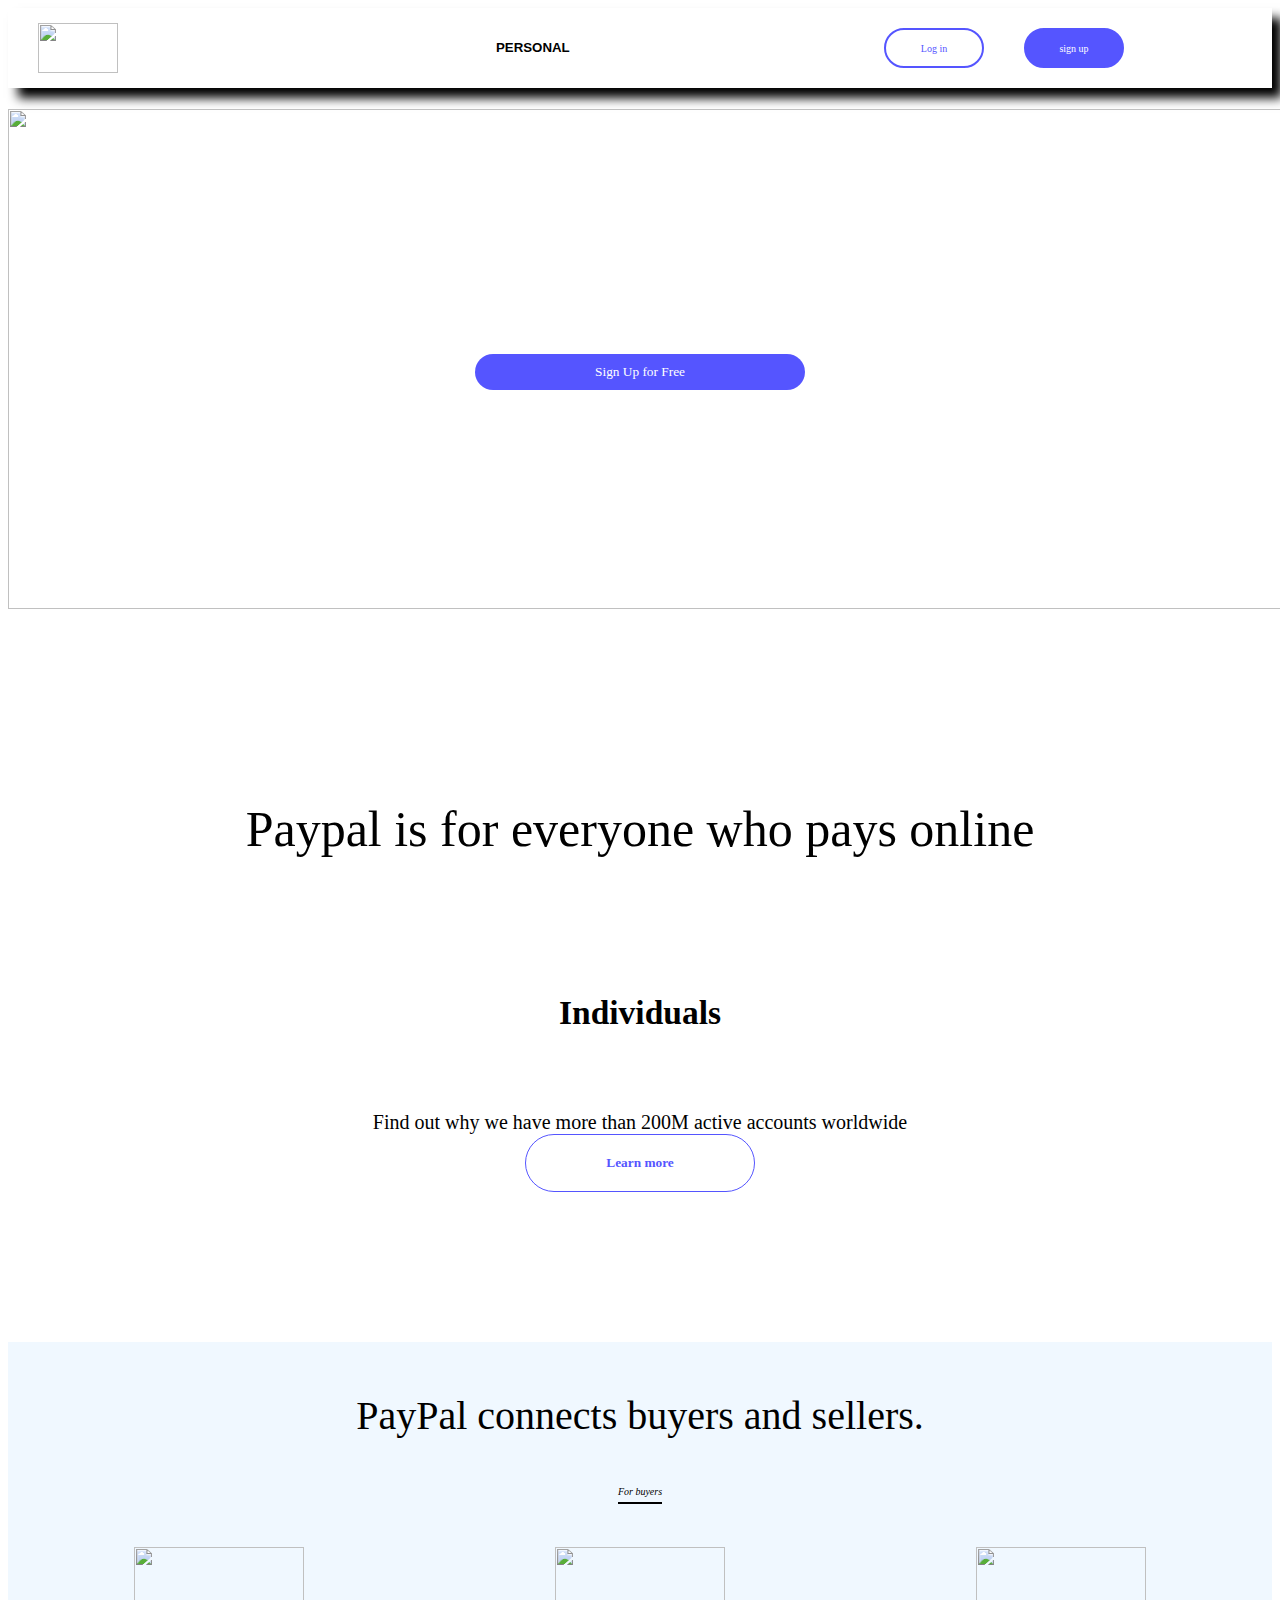
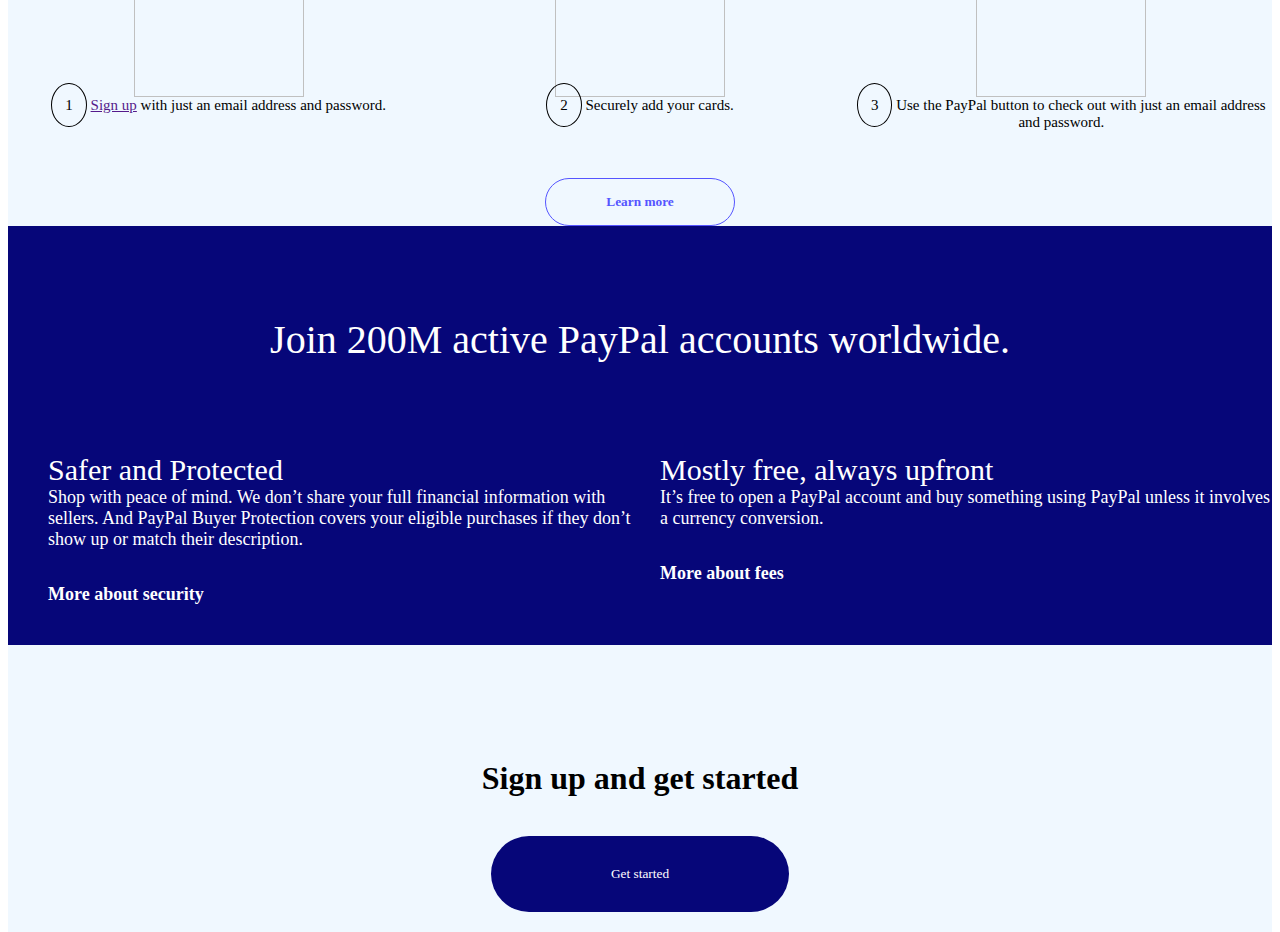
==== paypal.html @ f4d0f6c4 "Add files via upload" ====
<html lang="en">
<head>
    <meta charset="UTF-8">
    <meta http-equiv="X-UA-Compatible" content="IE=edge">
    <meta name="viewport" content="width=device-width, initial-scale=1.0">
    <title>Document</title>
    <link rel="stylesheet" href="paypal.css">
</head>
<body>
    <div class="flex-container">
        <img class="icon" src="paypallogo.png" alt="">
        <h5 class="personal" style="font-weight: 0.8; font-family:sans-serif;padding-top:10px;padding-left: 200px; ">PERSONAL</h5>
       <a href="index.html"> <button style="border: 2px solid rgb(85, 85, 255) ; border-radius:40px;margin-left :300px;
       margin-top:20px; background-color:white;height: 40px;width:100px;color: rgb(85, 85, 255);
       font-size: 10px;cursor: pointer;">Log in</button></a>
        <button style="border: 2px solid rgb(85, 85, 255) ; border-radius:40px;margin-left :40px;margin-top:20px;
         background-color:rgb(85, 85, 255);height: 40px;width:100px;color: white;font-size: 10px;">sign up</button>
    </div>
    <div class="img1">
        <img src="paypalimage.webp" alt="">
        <div>
            <h1>The simpler, safer way to pay online</h1><br><br>
            <button style="background-color: rgb(85, 85, 255) ; border: 2px rgb(85, 85, 255); border-radius: 40px; 
            padding: 10px 120px; color: white;">Sign Up for Free</button>
            <h4>Own a business? Open a business account</h4>
        </div>
    </div>
    <div class="stage2">
        Paypal is for everyone who pays online <br><br>
        <img src="paypalicon.png" alt="">
        <h6>Individuals</h6>
        <sub>Find out why we have more than 200M active accounts worldwide</sub><br>
        <button style="background-color: white; border: 1px solid rgb(85, 85, 255);color:rgb(85, 85, 255); border-radius: 40px;
         padding: 20px 80px;"><strong>Learn more</strong> </button>
    </div>
    <div class="stage3">
        PayPal connects buyers and sellers. <br><br>
        <em>For buyers</em>
        <div class="stage3_1">
            <div>
                <img src="buyonline_browser1.png" alt=""><br>
                <span style="border: 1px solid black; border-radius: 100%; padding:13px;">1</span>
                <a href="">Sign up</a>  with just an email address and password.
            </div>
            <div>
                <img src="buyonline_browser2.png" alt=""><br>
                <span style="border: 1px solid black; border-radius: 100%; padding:13px;">2</span>
                Securely add your cards.
            </div>
            <div>
                <img src="buyonline_browser3.png" alt=""><br>
                <span style="border: 1px solid black; border-radius: 100%; padding:13px;">3</span>
                Use the PayPal button to check out with just an email address and password.
            </div>
        </div><br>
        <button style="background-color: transparent; border: 1px solid rgb(85, 85, 255);color:rgb(85, 85, 255); border-radius: 40px;padding: 15px 60px;
        cursor: pointer;"><strong>Learn more</strong> </button>
    </div>
    <div class="stage4">
        Join 200M active PayPal accounts worldwide.
        <div class="stage4_1">
            <div class="stage4_2">Safer and Protected  <br><span>Shop with peace of mind. We don’t share your full financial information with 
                sellers. And PayPal Buyer Protection covers your eligible purchases if they don’t show up or match their description.</span><br><br><a href=""><b>More about security</b></a>
            </div>
            <div class="stage4_2">
                Mostly free, always upfront<br><span>It’s free to open a PayPal account and buy something using PayPal unless it involves a currency conversion.</span><br><br><a href=""><b>More about fees</b></a>
            </div>
        </div>
    </div>
    <div class="stage5">
        <h1><br><br> Sign up and get started</h1><br>
        <button style="background-color:  rgb(6, 6, 121);; border: 2px  rgb(6, 6, 121); border-radius: 40px; 
        padding: 30px 120px; color: white;">Get started</button>
    </div>
    <div class="stage6">
        <a href="">Help and Contact</a>
        <a href="">Fees</a>
        <a href="">Security</a>
        <a href="">Features</a>
        <a href="">Shop</a>
    </div>
        
</body>
</html>
---- paypal.css ----
*{
    font-family: Calibri;
}
.icon{
    width: 80px;
    height: 50px;
padding-left:30px;
padding-top: 15px;
}
.flex-container{
    background-color: white;
    height: 80px;
    box-shadow: 10px 10px 10px black;
    display: grid;
    grid-template-columns: 1fr 1fr 1fr 1fr;
    width: 100%;
}
.personal :hover{
   margin-bottom: 20px blue; 
}
.img1 img{
    width: 100%;
    height: 500px;
    position: absolute;
}
.img1 div{
    position: relative;
    text-align: center;
    top: 150px;
    color: white;
}
.stage2{
    top: 500px;
    position: relative;
    text-align: center;
    font-size: 50px;
}
.stage2 sub{
    font-size: 20px;
}
.stage3{
    background-color:aliceblue;
    position: relative;
    top: 650px;
    text-align: center;
    padding-top: 50px;
    font-size: 40px
}
.stage3 em{
    font-size: 10px;
    border-bottom: 2px solid black;
    padding-bottom: 5px;
}
.stage3_1{
    display: grid;
    grid-template-columns: 1fr 1fr 1fr;
    font-size: 15px;
    padding-top: 50px ;
}
.stage3_1 img{
    width: 170px;
    height: 150px;
    box-shadow:  4px black;
}
.stage4{
    position: relative;
    top: 650px;
    background-color: rgb(6, 6, 121);
    color: white;
    text-align: center;
    font-size: 40px;
    padding-top: 90px;
    padding-bottom: 90px;
}
.stage4_1{
    display: grid;
    grid-template-columns: 1fr 1fr;
    text-align: left;
    margin-left: 40px;
}
.stage4_1 .stage4_2{
    font-size: 30px;
    padding-top: 90px;
}
.stage4_1 .stage4_2 span{
    font-size: 18px;
}
.stage4_1 .stage4_2 a{
    text-decoration: none;
    color: white;
    font-size: 18px;
}
.stage5{
    position: relative;
    top: 600px;
    text-align: center;
    padding: 20px;
    background-color: aliceblue;
}
.
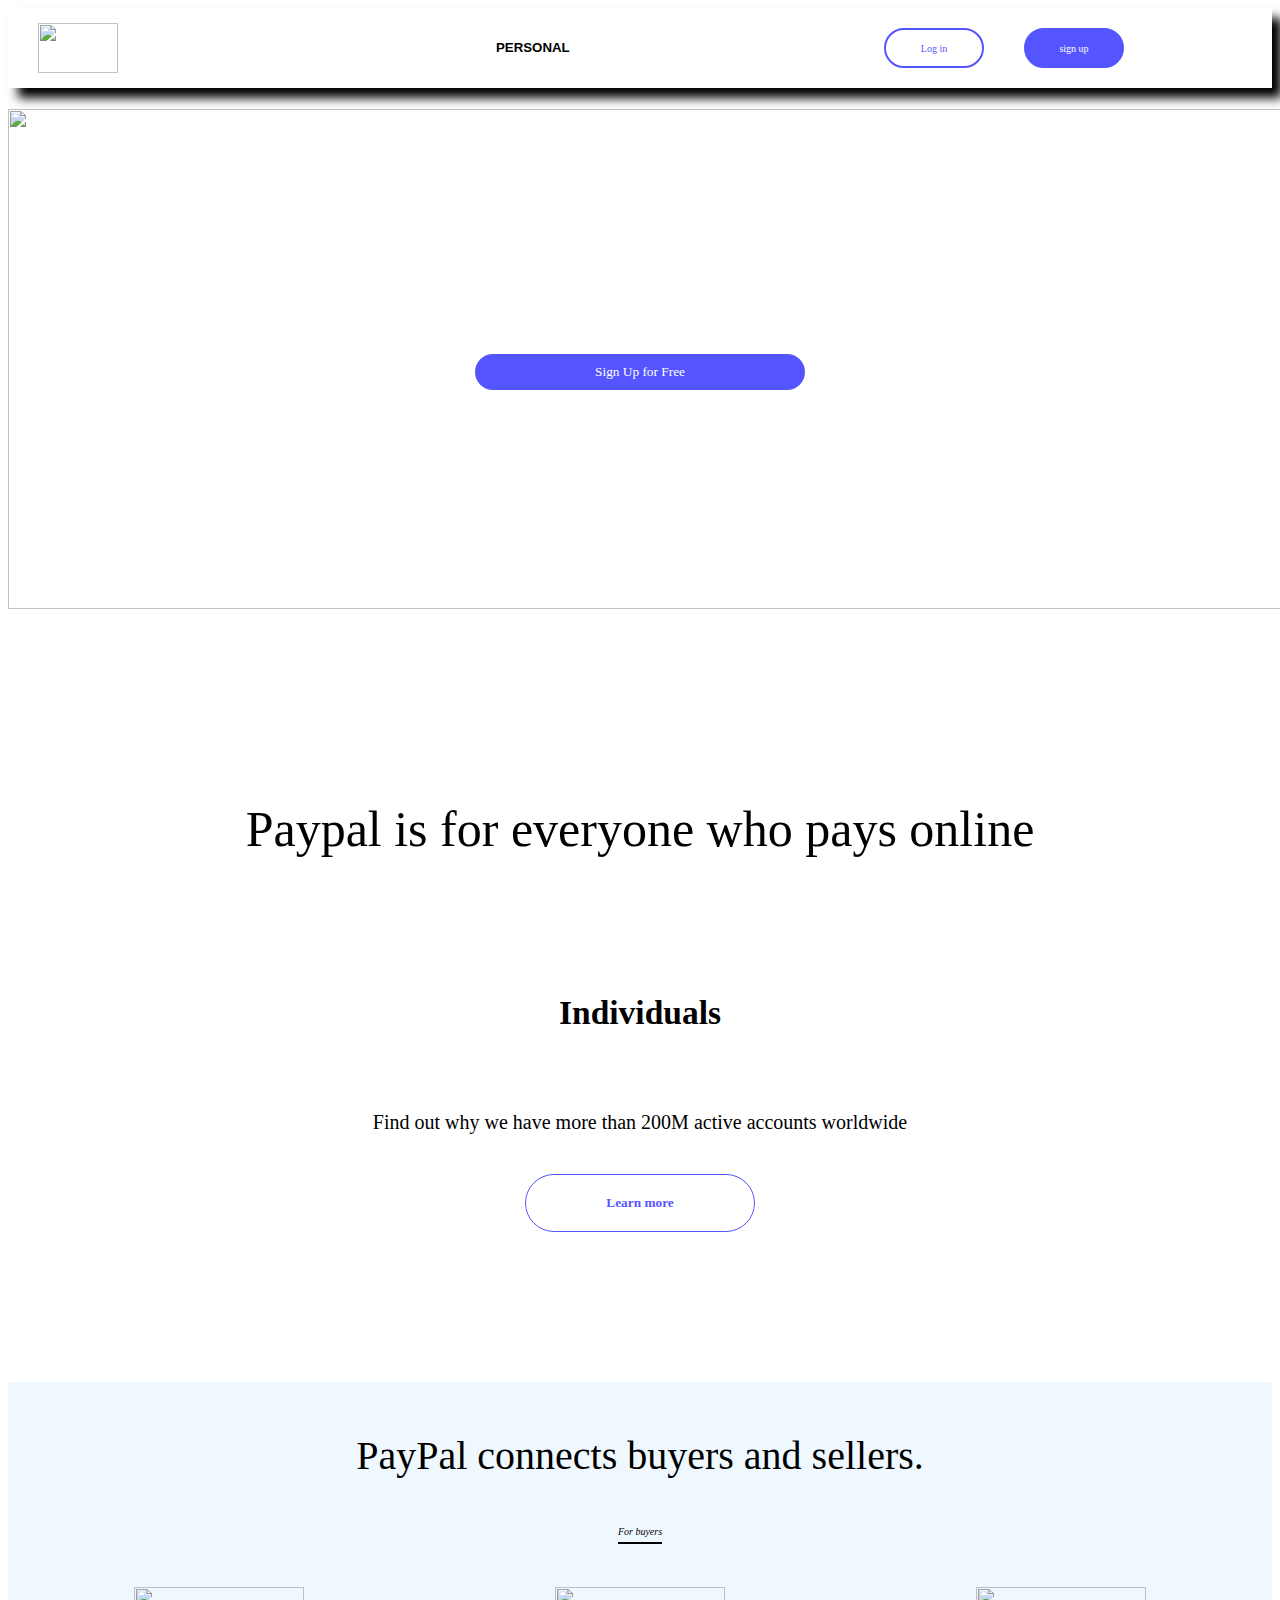
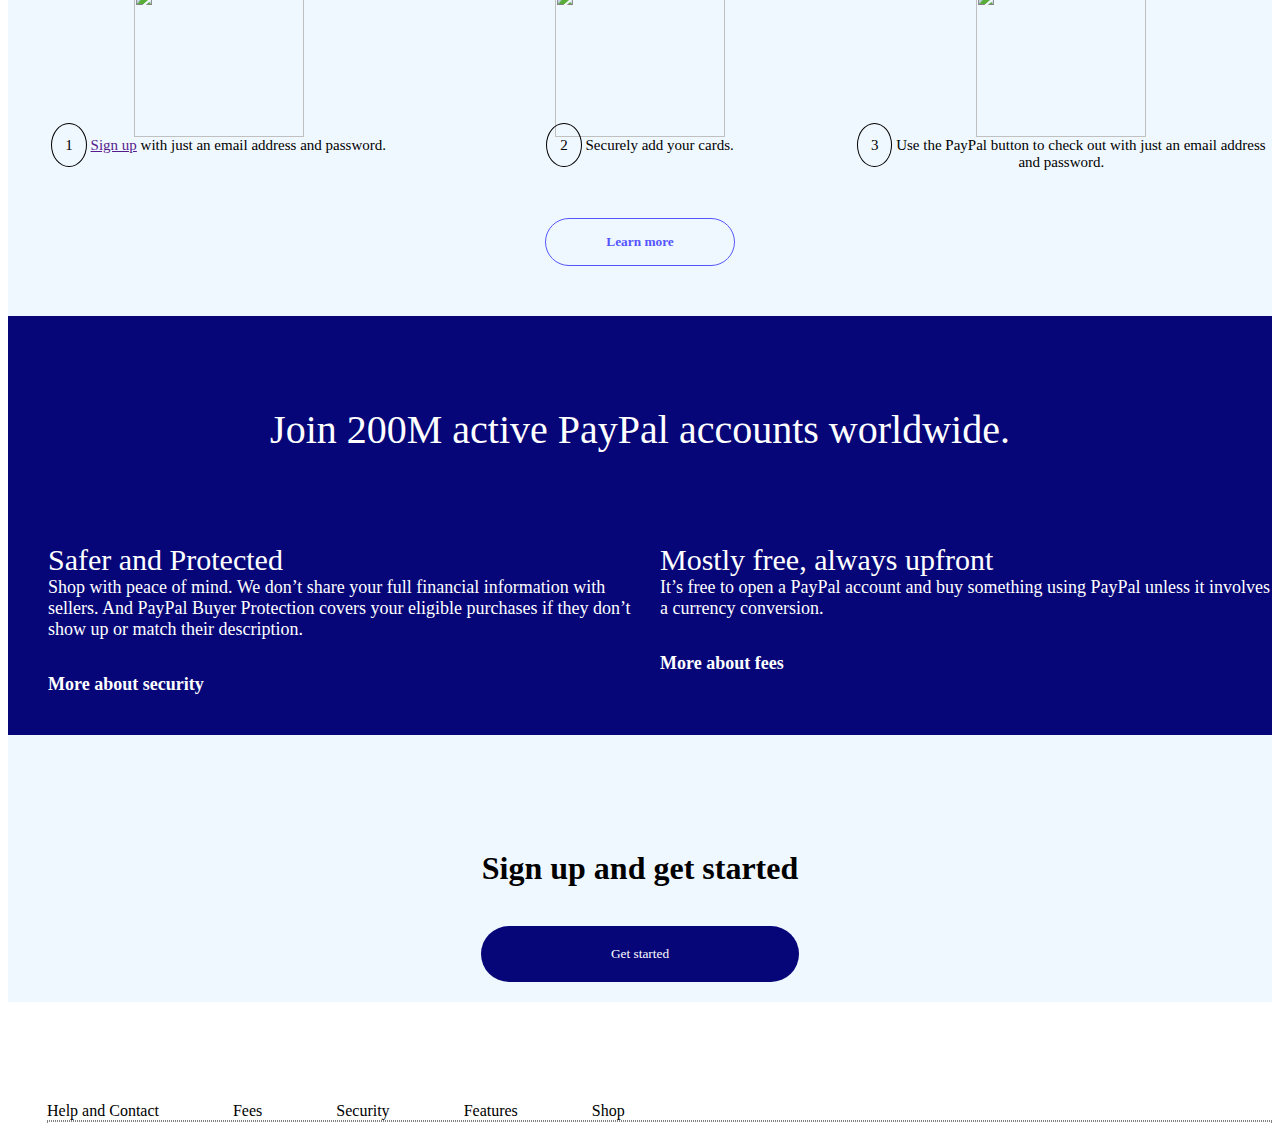
==== commit 4340392c: "Add files via upload" ====
--- a/paypal.html
+++ b/paypal.html
@@ -3,25 +3,34 @@
     <meta charset="UTF-8">
     <meta http-equiv="X-UA-Compatible" content="IE=edge">
     <meta name="viewport" content="width=device-width, initial-scale=1.0">
-    <title>Document</title>
+    <title>Paypal (cloned)</title>
+    <link rel="shortcut icon" href="paypallogo2.png">
     <link rel="stylesheet" href="paypal.css">
 </head>
 <body>
+    <!--nav-bar-->
     <div class="flex-container">
         <img class="icon" src="paypallogo.png" alt="">
-        <h5 class="personal" style="font-weight: 0.8; font-family:sans-serif;padding-top:10px;padding-left: 200px; ">PERSONAL</h5>
+        <div>
+            <h5 class="personal" style="font-weight: -800; font-family:sans-serif;padding-top:10px;padding-left: 200px;cursor: pointer; ">PERSONAL</h5>
+            <div>
+                
+            </div>
+        </div>
        <a href="index.html"> <button style="border: 2px solid rgb(85, 85, 255) ; border-radius:40px;margin-left :300px;
        margin-top:20px; background-color:white;height: 40px;width:100px;color: rgb(85, 85, 255);
        font-size: 10px;cursor: pointer;">Log in</button></a>
-        <button style="border: 2px solid rgb(85, 85, 255) ; border-radius:40px;margin-left :40px;margin-top:20px;
-         background-color:rgb(85, 85, 255);height: 40px;width:100px;color: white;font-size: 10px;">sign up</button>
+        <a href="signuppaypal.html"><button style="border: 2px solid rgb(85, 85, 255) ; border-radius:40px;margin-left :40px;margin-top:20px;
+         background-color:rgb(85, 85, 255);height: 40px;width:100px;color: white;font-size: 10px;">sign up</button></a>
     </div>
+
+    <!---->
     <div class="img1">
         <img src="paypalimage.webp" alt="">
         <div>
             <h1>The simpler, safer way to pay online</h1><br><br>
-            <button style="background-color: rgb(85, 85, 255) ; border: 2px rgb(85, 85, 255); border-radius: 40px; 
-            padding: 10px 120px; color: white;">Sign Up for Free</button>
+            <a href="signuppaypal.html"><button style="background-color: rgb(85, 85, 255) ; border: 2px rgb(85, 85, 255); border-radius: 40px; 
+            padding: 10px 120px; color: white; cursor: pointer;">Sign Up for Free</button></a>
             <h4>Own a business? Open a business account</h4>
         </div>
     </div>
@@ -31,8 +40,9 @@
         <h6>Individuals</h6>
         <sub>Find out why we have more than 200M active accounts worldwide</sub><br>
         <button style="background-color: white; border: 1px solid rgb(85, 85, 255);color:rgb(85, 85, 255); border-radius: 40px;
-         padding: 20px 80px;"><strong>Learn more</strong> </button>
+         padding: 20px 80px; margin-top: 40px;"><strong>Learn more</strong> </button>
     </div>
+    <!---->
     <div class="stage3">
         PayPal connects buyers and sellers. <br><br>
         <em>For buyers</em>
@@ -48,14 +58,15 @@
                 Securely add your cards.
             </div>
             <div>
-                <img src="buyonline_browser3.png" alt=""><br>
+               <img src="buyonline_browser3.png" alt=""><br>
                 <span style="border: 1px solid black; border-radius: 100%; padding:13px;">3</span>
                 Use the PayPal button to check out with just an email address and password.
             </div>
         </div><br>
         <button style="background-color: transparent; border: 1px solid rgb(85, 85, 255);color:rgb(85, 85, 255); border-radius: 40px;padding: 15px 60px;
-        cursor: pointer;"><strong>Learn more</strong> </button>
+        cursor: pointer; margin-bottom: 50px;"><strong>Learn more</strong> </button>
     </div>
+    <!---->
     <div class="stage4">
         Join 200M active PayPal accounts worldwide.
         <div class="stage4_1">
@@ -69,16 +80,17 @@
     </div>
     <div class="stage5">
         <h1><br><br> Sign up and get started</h1><br>
-        <button style="background-color:  rgb(6, 6, 121);; border: 2px  rgb(6, 6, 121); border-radius: 40px; 
-        padding: 30px 120px; color: white;">Get started</button>
+        <a href="signuppaypal.html"><button style="background-color:  rgb(6, 6, 121); border: 2px  rgb(6, 6, 121); border-radius: 40px; 
+        padding: 20px 130px; color: white; text-decoration: none; cursor: pointer;">Get started</button></a> 
     </div>
+    <!--footer-->
     <div class="stage6">
         <a href="">Help and Contact</a>
         <a href="">Fees</a>
         <a href="">Security</a>
         <a href="">Features</a>
         <a href="">Shop</a>
+        <div style="border: 1px dotted grey;"></div>
     </div>
-        
 </body>
 </html>--- a/paypal.css
+++ b/paypal.css
@@ -14,9 +14,10 @@
     display: grid;
     grid-template-columns: 1fr 1fr 1fr 1fr;
     width: 100%;
+    cursor: default;
 }
 .personal :hover{
-   margin-bottom: 20px blue; 
+   margin-bottom: 20px blue;  
 }
 .img1 img{
     width: 100%;
@@ -97,4 +98,12 @@
     padding: 20px;
     background-color: aliceblue;
 }
-.+.stage6{
+    margin-top: 700px;
+    margin-left: 39px;
+}
+.stage6 a{
+    text-decoration: none;
+    padding-right: 70px;
+    color: black;
+}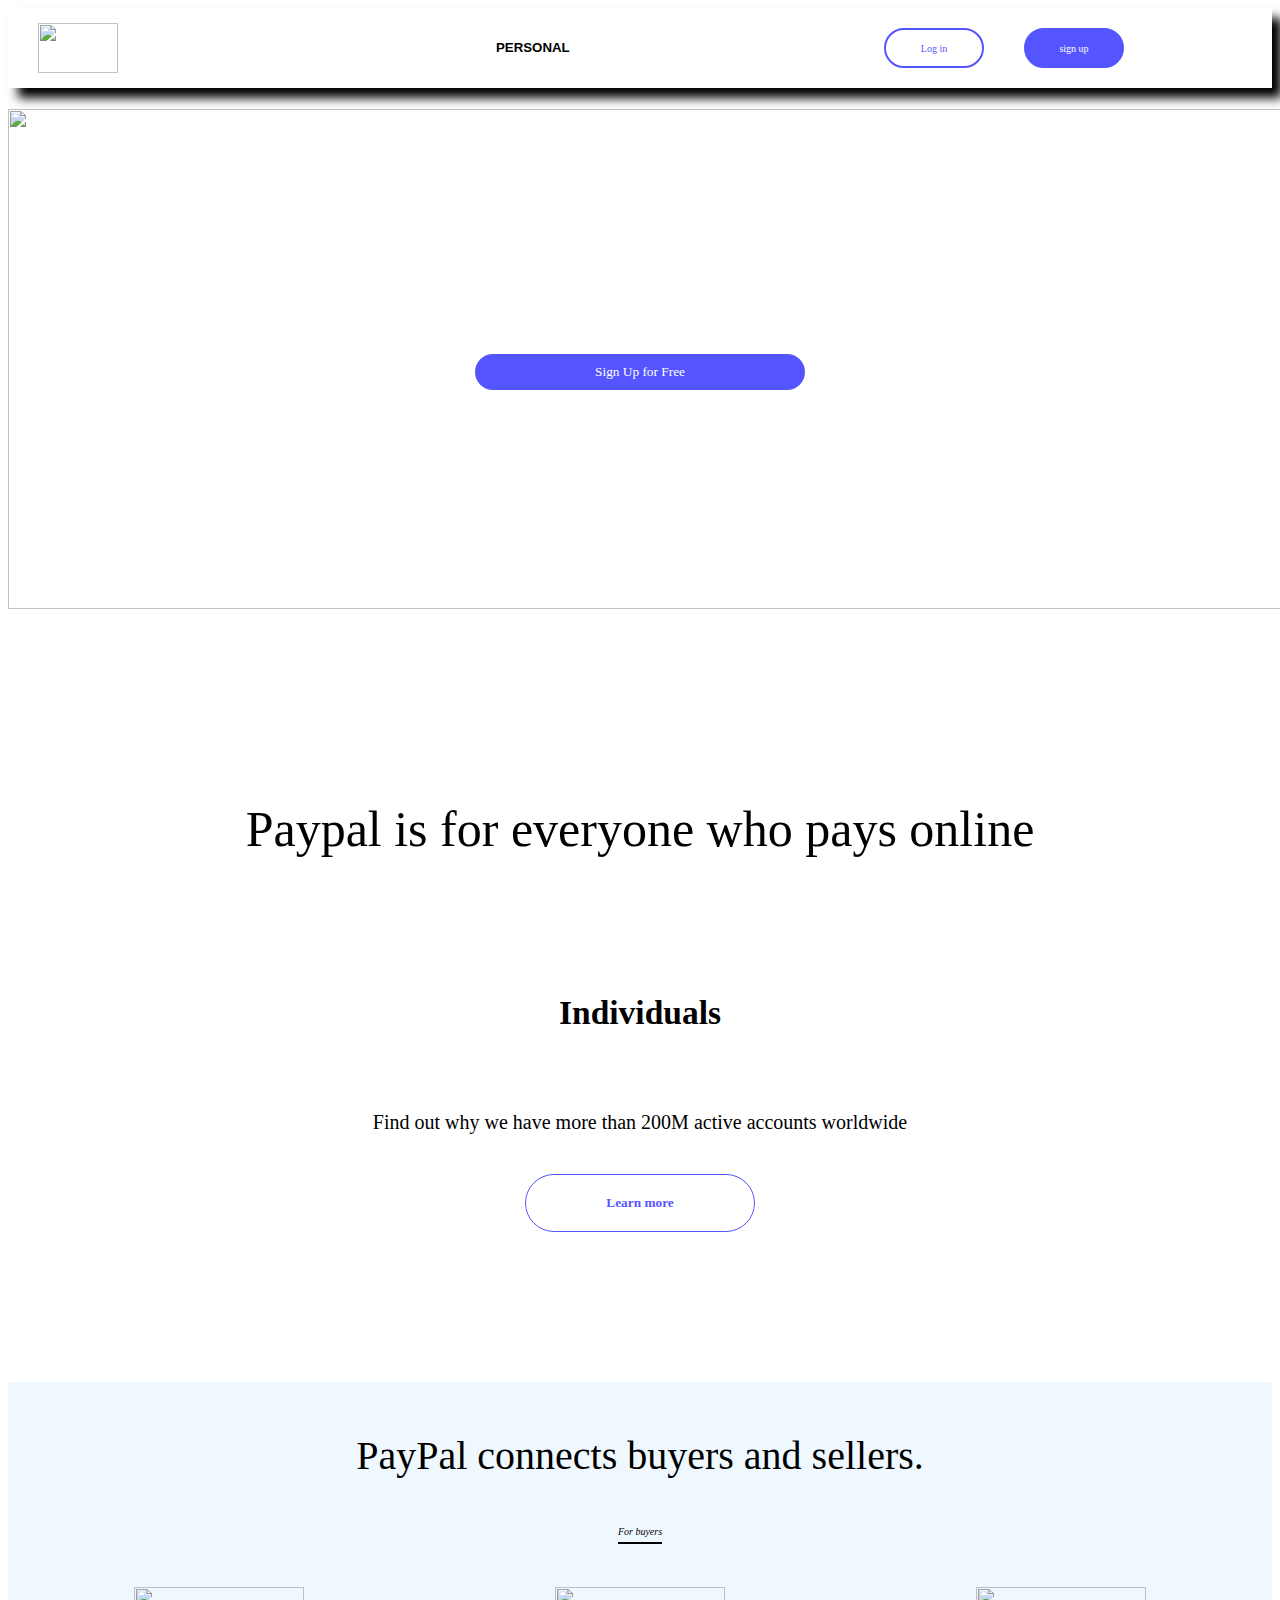
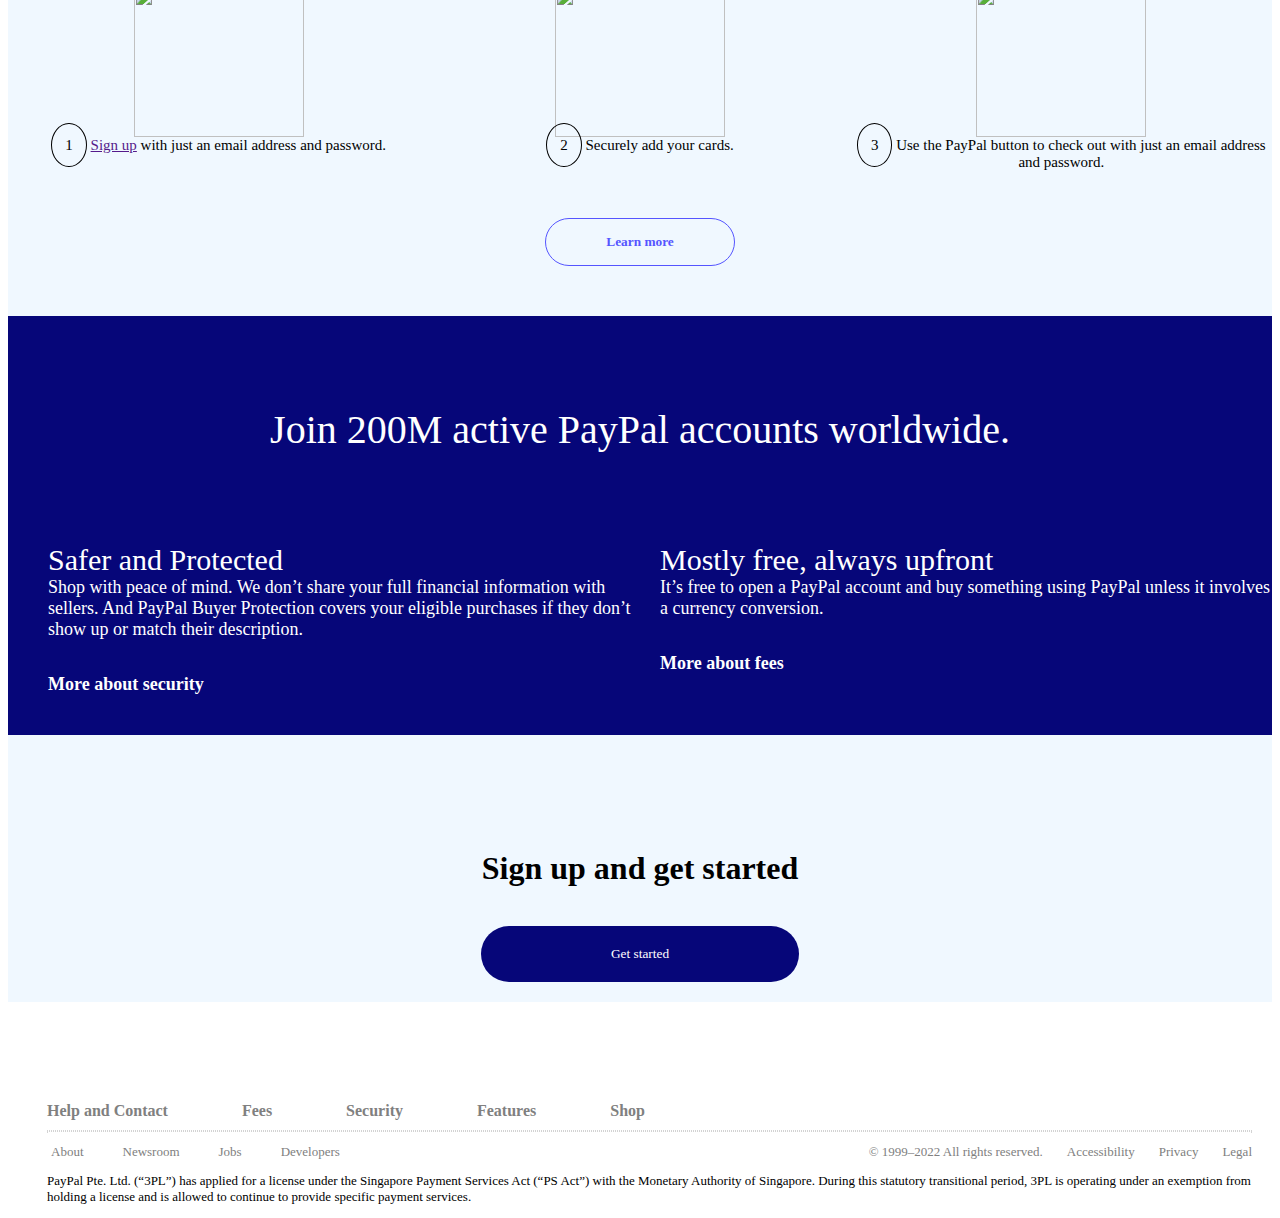
==== commit fc55fa79: "Add files via upload" ====
--- a/paypal.html
+++ b/paypal.html
@@ -17,11 +17,9 @@
                 
             </div>
         </div>
-       <a href="index.html"> <button style="border: 2px solid rgb(85, 85, 255) ; border-radius:40px;margin-left :300px;
-       margin-top:20px; background-color:white;height: 40px;width:100px;color: rgb(85, 85, 255);
-       font-size: 10px;cursor: pointer;">Log in</button></a>
-        <a href="signuppaypal.html"><button style="border: 2px solid rgb(85, 85, 255) ; border-radius:40px;margin-left :40px;margin-top:20px;
-         background-color:rgb(85, 85, 255);height: 40px;width:100px;color: white;font-size: 10px;">sign up</button></a>
+        <a href="index.html"> <button style="border: 2px solid rgb(85, 85, 255) ; border-radius:40px;margin-left :300px;         margin-top:20px; background-color:white;height: 40px;width:100px;color: rgb(85, 85, 255);
+        font-size: 10px;cursor: pointer;">Log in</button></a>
+        <a href="signuppaypal.html"><button style="border: 2px solid rgb(85, 85, 255) ; border-radius:40px;margin-left :40px;margin-top:20px;background-color:rgb(85, 85, 255);height: 40px;width:100px;color: white;font-size: 10px;">sign up</button></a>
     </div>
 
     <!---->
@@ -77,7 +75,7 @@
                 Mostly free, always upfront<br><span>It’s free to open a PayPal account and buy something using PayPal unless it involves a currency conversion.</span><br><br><a href=""><b>More about fees</b></a>
             </div>
         </div>
-    </div>
+    </div> 
     <div class="stage5">
         <h1><br><br> Sign up and get started</h1><br>
         <a href="signuppaypal.html"><button style="background-color:  rgb(6, 6, 121); border: 2px  rgb(6, 6, 121); border-radius: 40px; 
@@ -90,7 +88,22 @@
         <a href="">Security</a>
         <a href="">Features</a>
         <a href="">Shop</a>
-        <div style="border: 1px dotted grey;"></div>
+    </div>
+    <div style="border: 1px dotted lightgrey; margin-left: 39px; margin-top: 10px; margin-right: 20px;"></div>
+    <div class="stage6_1">
+        <a href="">About</a>
+        <a href="">Newsroom</a>
+        <a href="">Jobs</a>
+        <a href="">Developers</a>
+        <div>
+            <span>© 1999–2022 All rights reserved.</span>
+            <span>Accessibility</span>
+            <span>Privacy</span>
+            <span>Legal</span>
+        </div>
+    </div>
+    <div class="last_stage">
+        <p>PayPal Pte. Ltd. (“3PL”) has applied for a license under the Singapore Payment Services Act (“PS Act”) with the Monetary Authority of Singapore. During this statutory transitional period, 3PL is operating under an exemption from holding a license and is allowed to continue to provide specific payment services.</p>
     </div>
 </body>
 </html>--- a/paypal.css
+++ b/paypal.css
@@ -17,7 +17,7 @@
     cursor: default;
 }
 .personal :hover{
-   margin-bottom: 20px blue;  
+   margin-bottom: 20px blue;
 }
 .img1 img{
     width: 100%;
@@ -105,5 +105,30 @@
 .stage6 a{
     text-decoration: none;
     padding-right: 70px;
-    color: black;
+    color: grey;
+    font-weight: 800;
+    justify-content: space-around;
+}
+.stage6_1{
+    padding-left: 8px;
+    padding-top: 10px;
+}
+.stage6_1 a{
+    text-decoration: none;
+    color: #808080;
+    font-size: 13px;
+    margin-left: 35px;
+}
+.stage6_1 div{
+    float: right;
+}
+.stage6_1 div span{
+    margin-right: 20px;
+    font-size: 13px;
+    color: #808080;
+}
+.last_stage{
+    margin-left: 39px;
+    font-size: 13px;
+    margin-right: 12px;
 }